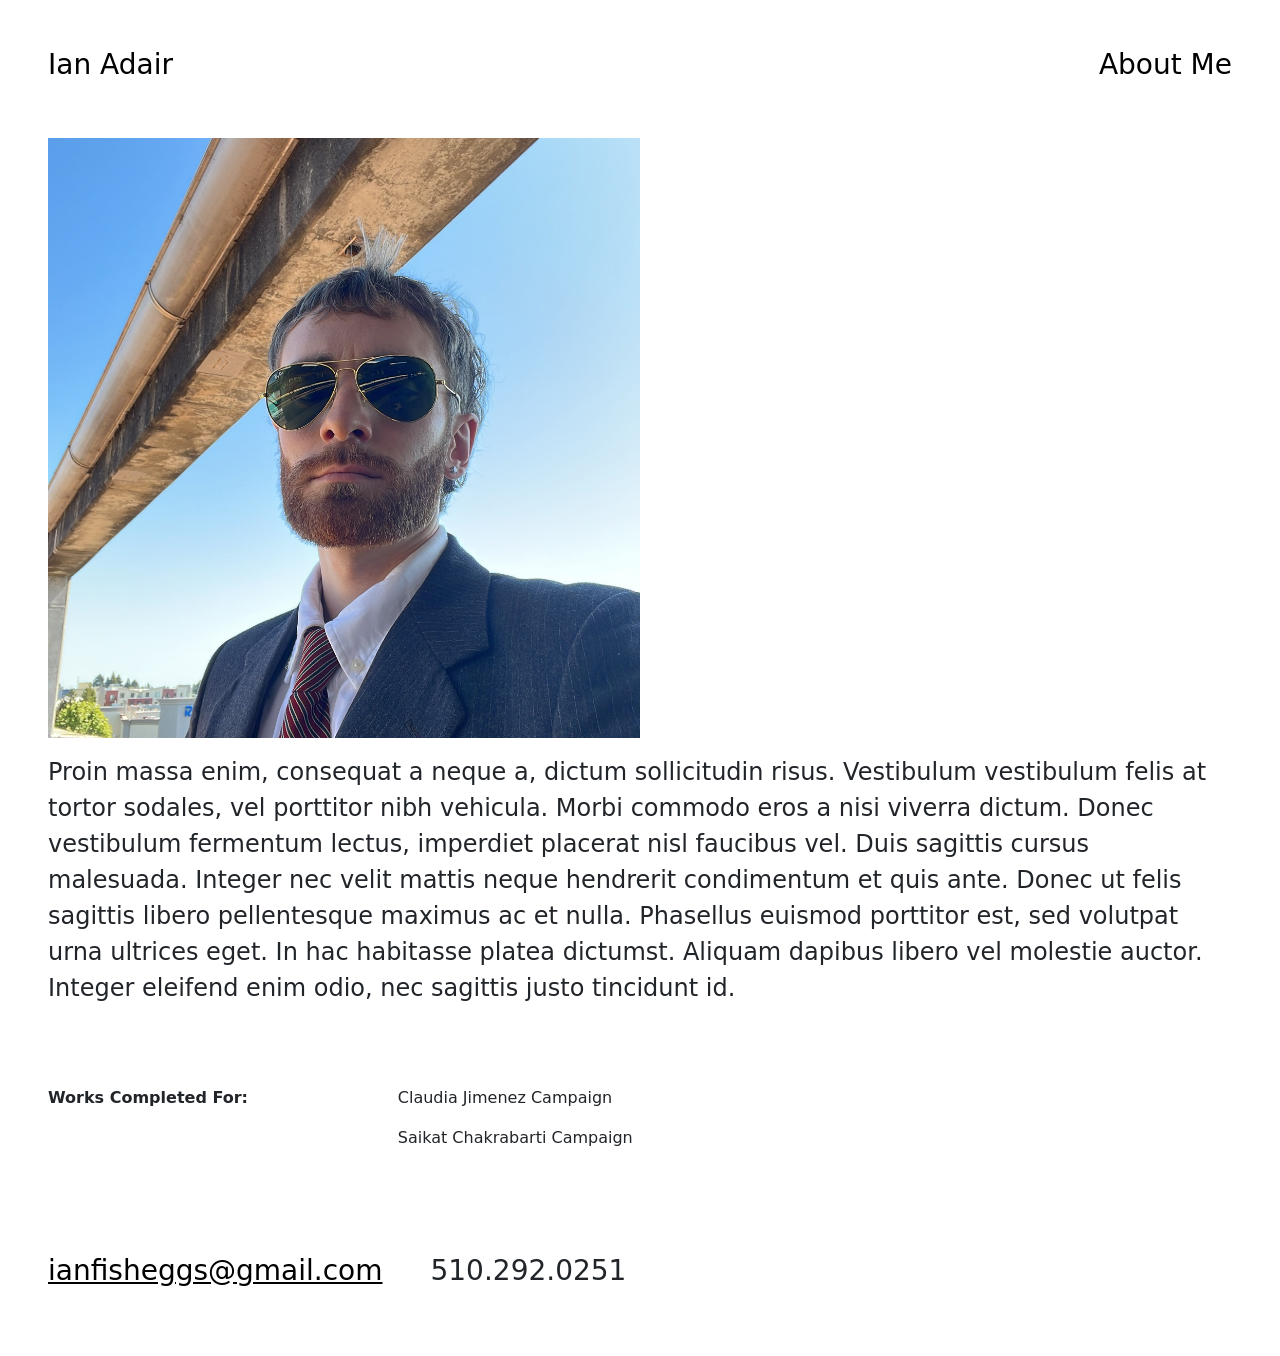
==== about-me.html @ 38aa5508 "initial commit" ====
<!DOCTYPE html>

<html lang="en">
    <head>
        <!--Site Metadata-->
		<meta name="description" 
		content=
		"
		Portfolio of Ian Adair.
		"
		/>
		<meta name="keywords" content="Ian, Adair, Portfolio, About, Me"/>
		<meta name="author" content="Ian Adair"/>
		<meta property="og:site_name" content="Ian Adair | About Me"/>
		<meta property="og:title" content="Ian Adair | About Me"/>
		<meta property="og:description" 
		content=
		"
		Portfolio of Ian Adair.
		"/>
		<meta property="og:type" content="website"/>
		<meta property="og:url" content="https://ianadair.com"/>
		<meta property="og:image" content="https://ianadair.com/assets/me.jpeg"/>
		<meta property="og:image:type" content="image/jpg"/>
		<meta property="og:image:alt" content="Ian Adair..."/>
		<meta property="og:site_name" content="Ian Adair | About Me"/>
		<meta name="twitter:title" content="Ian Adair's Portfolio"/>
		<meta name="twitter:card" content="summary_large_image"/>
		<meta name="twitter:title" content="Ian Adair | About Me"/>
		<meta name="twitter:description" 
		content=
		"
		Portfolio of Ian Adair.
		"/>
		<meta name="twitter:image" content="https://ianadair.com/assets/me.jpeg"/>
		<meta name="twitter:url" content="https://ianadair.com"/>
		<link rel="icon" href="/assets/favicon.ico">
        <!--CSS Linking-->
		<link rel="stylesheet" type="text/css" href="/css/about-me.css" />
		<title>
			Ian Adair | About Me
		</title>    
		<!--Bootstrap Imports-->
		<link href="https://cdn.jsdelivr.net/npm/bootstrap@5.3.3/dist/css/bootstrap.min.css" rel="stylesheet" integrity="sha384-QWTKZyjpPEjISv5WaRU9OFeRpok6YctnYmDr5pNlyT2bRjXh0JMhjY6hW+ALEwIH" crossorigin="anonymous">
        <!--Bootstrap Scripts-->
		<script src="https://cdn.jsdelivr.net/npm/bootstrap@5.3.3/dist/js/bootstrap.bundle.min.js" integrity="sha384-YvpcrYf0tY3lHB60NNkmXc5s9fDVZLESaAA55NDzOxhy9GkcIdslK1eN7N6jIeHz" crossorigin="anonymous"></script>
		<!--Rich Results Schema-->
		<script type="application/ld+json">
			{
				"@context": "https://schema.org",
				"@type": "ProfilePage",
				"mainEntity": {
					"@type": "Person",
					"name": "Ian Adair",
					"description": 
					"Portfolio of Ian Adair.",
					"image": "https://ianadair.com/assets/me.jpeg",
					"sameAs": [
					]
				}
			}
		</script>
    </head>
    <body class="p-5">
        <div class="h-25">
            <nav>
                <div class="d-flex w-full">
                    <h1 class="fs-3 fw-lighter"><a href="/">Ian Adair</a></h1>
                    <h1 class="fs-3 fw-lighter ms-auto"><a href="/about-me.html">About Me</a></h1>
                </div>
            </nav>
        </div>
        <div class="mt-5">
            <div class="image-container">
                <img class="w-100 h-100 object-fit-cover" src="/assets/me.jpeg" alt="Could not load..."/>
            </div>
            <div class="w-50"></div>
            <div class="py-3">
                <p class="fs-4 fw-light">
                    Proin massa enim, consequat a neque a, dictum sollicitudin risus. Vestibulum 
                    vestibulum felis at tortor sodales, vel porttitor nibh vehicula. Morbi commodo 
                    eros a nisi viverra dictum. Donec vestibulum fermentum lectus, imperdiet placerat 
                    nisl faucibus vel. Duis sagittis cursus malesuada. Integer nec velit mattis neque 
                    hendrerit condimentum et quis ante. Donec ut felis sagittis libero pellentesque maximus 
                    ac et nulla. Phasellus euismod porttitor est, sed volutpat urna ultrices eget. In hac 
                    habitasse platea dictumst. Aliquam dapibus libero vel molestie auctor. Integer eleifend 
                    enim odio, nec sagittis justo tincidunt id.
                </p>
            </div>
            <div class="mt-5 h-20 w-100 d-flex flex-row">
                <div class="w-20 fw-bold d-flex flex-column flex-grow-1 align-content-start">
                    Works Completed For:
                </div>
                <div class="w-20 d-flex flex-column flex-grow-1 gap-3">
                    <div class="flex">Claudia Jimenez Campaign</div>
                    <div class="flex">Saikat Chakrabarti Campaign</div>
                </div>
                <div class="w-20 d-flex flex-column flex-grow-1"></div>
                <div class="w-20 d-flex flex-column flex-grow-1"></div>
                <div class="w-20 d-flex flex-column flex-grow-1"></div>
            </div>
            <div class="h-20 w-100 d-flex flex-row gap-5" data-margin="10">
                <div class="flex-column">
                    <a class="text-decoration-underline fs-3 fw-lighter" href="mailto:ianfisheggs@gmail.com">
                        ianfisheggs@gmail.com
                    </a>
                </div>
                <div class="flex-column">
                    <p class="fs-3 fw-lighter">510.292.0251</p>
                </div>
            </div>
        </div>
    </body>
</html>
---- css/about-me.css ----
a {
    color: black !important;
    text-decoration: none !important;
}

.image-container {
    width: 50% !important;
    height: 600px !important;
}

div[data-margin="10"] {
    margin-top: 100px !important;
}
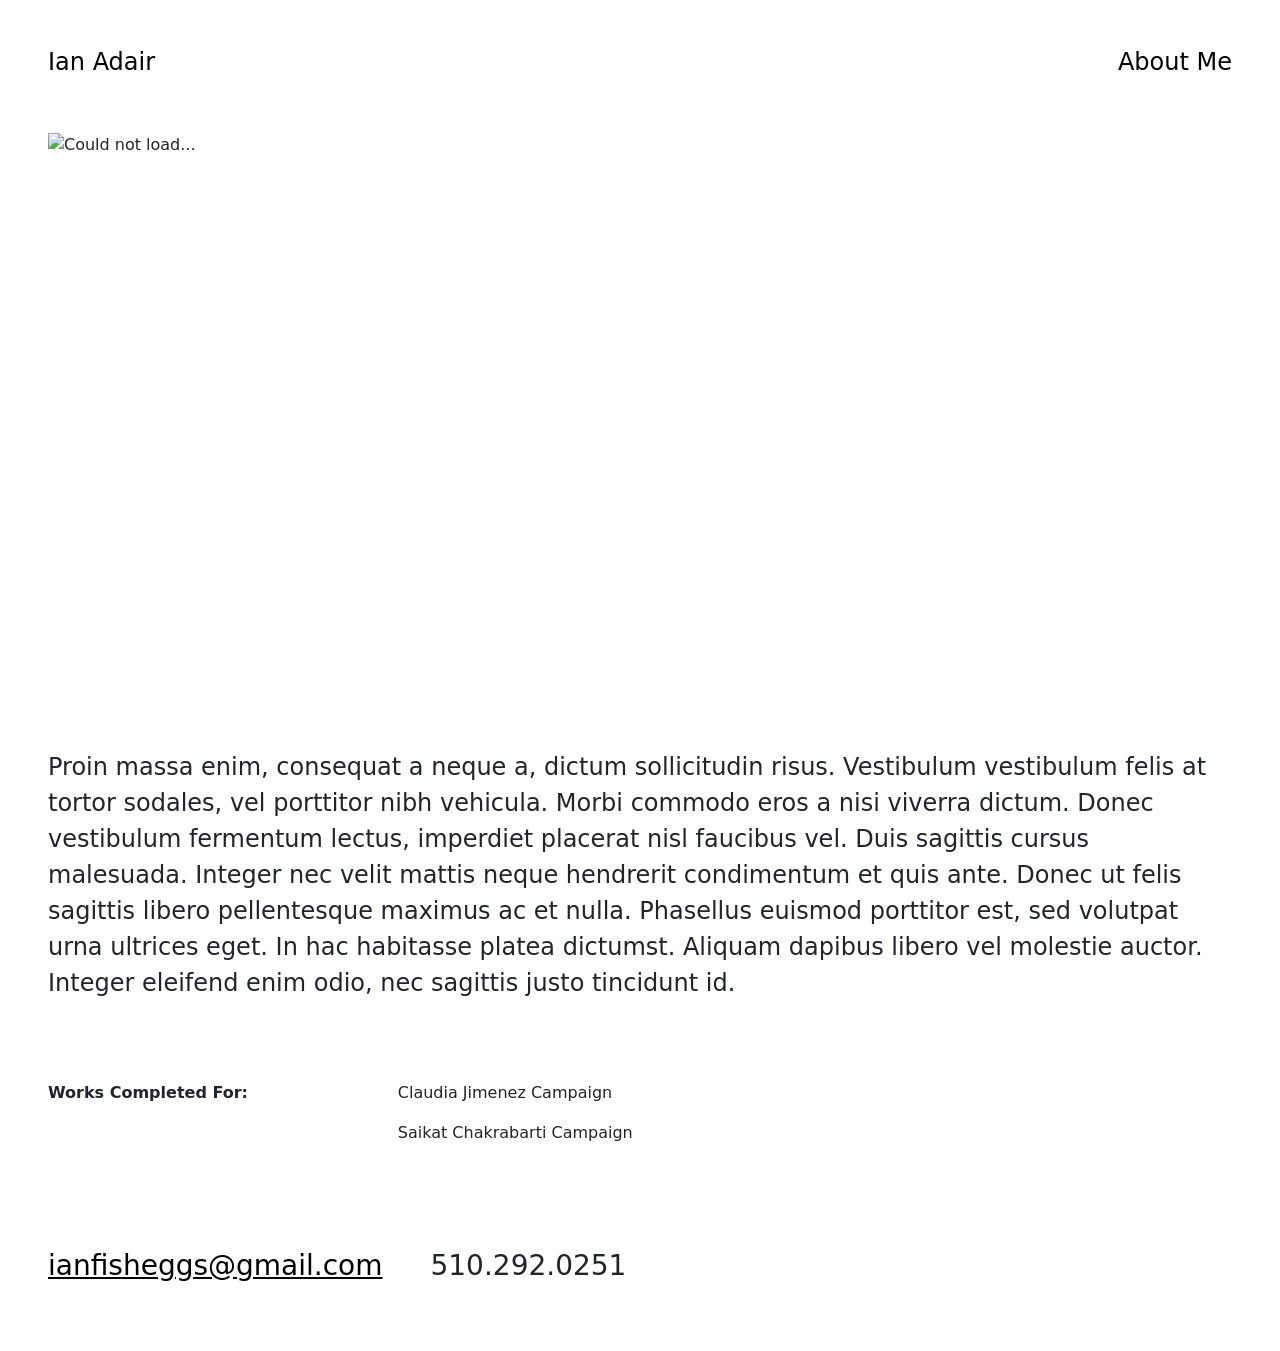
==== commit f75cd72a: "added new assets, removed stale assets, redesigned some UI and styles" ====
--- a/about-me.html
+++ b/about-me.html
@@ -62,11 +62,11 @@
 		</script>
     </head>
     <body class="p-5">
-        <div class="h-25">
+        <div class="h-25 mb-5">
             <nav>
                 <div class="d-flex w-full">
-                    <h1 class="fs-3 fw-lighter"><a href="/">Ian Adair</a></h1>
-                    <h1 class="fs-3 fw-lighter ms-auto"><a href="/about-me.html">About Me</a></h1>
+                    <h1 class="fs-4 fw-medium"><a href="/">Ian Adair</a></h1>
+                    <h1 class="fs-4 fw-medium ms-auto"><a href="/about-me.html">About Me</a></h1>
                 </div>
             </nav>
         </div>
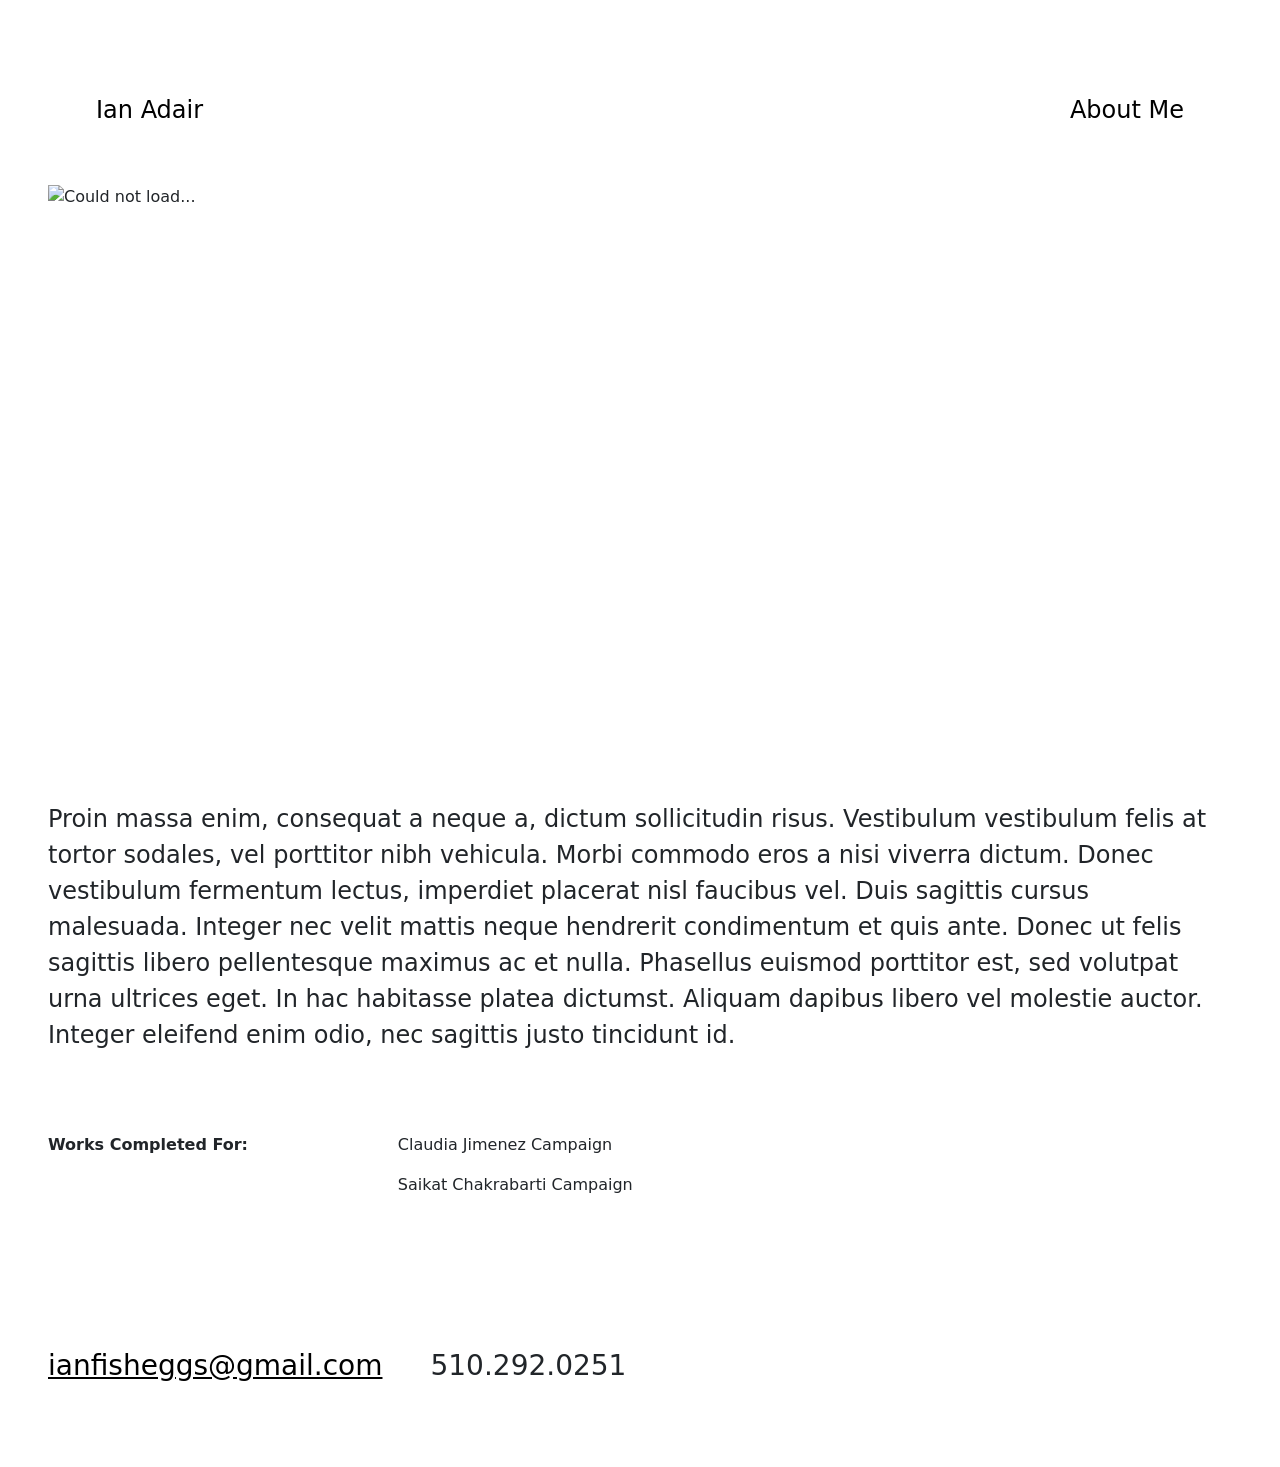
==== commit efa4d0a0: "set up image categories on separate pages, fixed some responsiveness issues" ====
--- a/about-me.html
+++ b/about-me.html
@@ -36,7 +36,7 @@
 		<meta name="twitter:url" content="https://ianadair.com"/>
 		<link rel="icon" href="/assets/favicon.ico">
         <!--CSS Linking-->
-		<link rel="stylesheet" type="text/css" href="/css/about-me.css" />
+		<link rel="stylesheet" type="text/css" href="/css/index.css" />
 		<title>
 			Ian Adair | About Me
 		</title>    
@@ -62,16 +62,18 @@
 		</script>
     </head>
     <body class="p-5">
-        <div class="h-25 mb-5">
-            <nav>
-                <div class="d-flex w-full">
-                    <h1 class="fs-4 fw-medium"><a href="/">Ian Adair</a></h1>
-                    <h1 class="fs-4 fw-medium ms-auto"><a href="/about-me.html">About Me</a></h1>
-                </div>
-            </nav>
-        </div>
+        <header>
+            <div class="h-25 mb-5 px-5 pt-5 pb-1 text-break">
+                <nav>
+                    <div class="d-flex w-full">
+                        <h1 class="fs-4 fw-medium"><a href="/">Ian Adair</a></h1>
+                        <h1 class="fs-4 fw-medium ms-auto"><a href="/about-me.html">About Me</a></h1>
+                    </div>
+                </nav>
+            </div>
+        </header>
         <div class="mt-5">
-            <div class="image-container">
+            <div class="profile-image-container">
                 <img class="w-100 h-100 object-fit-cover" src="/assets/me.jpeg" alt="Could not load..."/>
             </div>
             <div class="w-50"></div>
@@ -99,16 +101,16 @@
                 <div class="w-20 d-flex flex-column flex-grow-1"></div>
                 <div class="w-20 d-flex flex-column flex-grow-1"></div>
             </div>
-            <div class="h-20 w-100 d-flex flex-row gap-5" data-margin="10">
-                <div class="flex-column">
-                    <a class="text-decoration-underline fs-3 fw-lighter" href="mailto:ianfisheggs@gmail.com">
-                        ianfisheggs@gmail.com
-                    </a>
-                </div>
-                <div class="flex-column">
-                    <p class="fs-3 fw-lighter">510.292.0251</p>
-                </div>
-            </div>
         </div>
+        <footer>
+			<div class="pt-5 pb-3 h-20 w-100 d-flex flex-row text-break justify-content-start gap-5" data-margin="10">
+				<div class="d-flex flex-column flex-md-row gap-2 gap-lg-5">
+					<a class="text-decoration-underline fs-3 d-flex fw-lighter" href="mailto:ianfisheggs@gmail.com">
+						ianfisheggs@gmail.com
+					</a>
+					<p class="fs-3 fw-lighter d-flex">510.292.0251</p>
+				</div>
+			</div>
+        </footer>
     </body>
 </html>
--- a/css/index.css
+++ b/css/index.css
@@ -0,0 +1,134 @@
+body {
+    opacity: 0;
+    animation: fadeIn 0.5s ease 0.3s forwards;
+}
+
+.profile-image-container {
+    width: 50% !important;
+    height: 600px !important;
+}
+
+div[data-margin="10"] {
+    margin-top: 100px !important;
+}
+
+@keyframes fadeIn {
+    from { opacity: 0; }
+    to { opacity: 1; }
+}
+
+a {
+    color: black !important;
+    text-decoration: none !important;
+}
+
+.image-label {
+    margin-top: -225px;
+}
+
+@media (0px <= width <= 400px) {
+    .bg-image-wrapper {
+        width: 100% !important;
+        height: 250px !important;
+    }
+    .image-label {
+        margin-top: -100px;
+    }
+}
+
+@media (401px <= width <= 500px) {
+    .bg-image-wrapper {
+        width: 100% !important;
+        height: 300px !important;
+    }
+    .image-label {
+        margin-top: -150px;
+    }
+}
+
+@media (500px <= width <= 768px) {
+    .bg-image-wrapper {
+        width: 100% !important;
+        height: 500px !important;
+    }
+    .image-label {
+        margin-top: -250px;
+    }
+}
+
+@media (769px <= width <= 1200px) {
+    .bg-image-wrapper {
+        width: 40% !important;
+        height: 300px !important;
+    }
+    .image-label {
+        margin-top: -150;
+    }
+}
+
+@media (width >= 1200px) {
+    .bg-image-wrapper {
+        & > .image-container {
+            &[data-imgName="IAN_CONCEPT_ART_COVER"] {
+                background-image: url("/assets/concept-art/Amir1.png");
+                background-size: 100%;
+            }
+            &[data-imgName="IAN_DESIGN_COVER"] {
+                background-image: url("/assets/designs/IBEW\ LOCAL\ 6.png");
+                background-size: 100%;
+            }
+            &[data-imgName="IAN_PHOTOGRAPHY_COVER"] {
+                background-image: url("/assets/photography/GROUP_PICTURE.png");
+                background-size: 100%;
+            }
+        }
+    }
+}
+
+.bg-image-wrapper {
+    height: 450px;
+    width: 45%;
+    /* border: 1px solid black; */
+    transition: opacity 0.2s ease-in-out;
+
+    & h1 {
+        opacity: 0;
+    }
+
+    & > a.image-link > div {
+        opacity: 1;
+    }
+
+    &:hover {
+        & > a.image-link > div {
+            transition: opacity 0.2s ease-in-out;
+            opacity: 0;
+        }
+        & h1 {
+            opacity: 1;
+        }
+    }
+}
+
+.image-container {
+    width: 100% !important;
+    height: 100% !important;
+    opacity: 1;
+    background-repeat: no-repeat;
+    background-position: center;
+    background-color: rgba(254, 254, 254, 1);
+    cursor: pointer;
+
+    &[data-imgName="IAN_CONCEPT_ART_COVER"] {
+        background-image: url("/assets/concept-art/Amir1.png");
+        background-size: 100%;
+    }
+    &[data-imgName="IAN_DESIGN_COVER"] {
+        background-image: url("/assets/designs/IBEW\ LOCAL\ 6.png");
+        background-size: 100%;
+    }
+    &[data-imgName="IAN_PHOTOGRAPHY_COVER"] {
+        background-image: url("/assets/photography/GROUP_PICTURE.png");
+        background-size: 100%;
+    }
+}
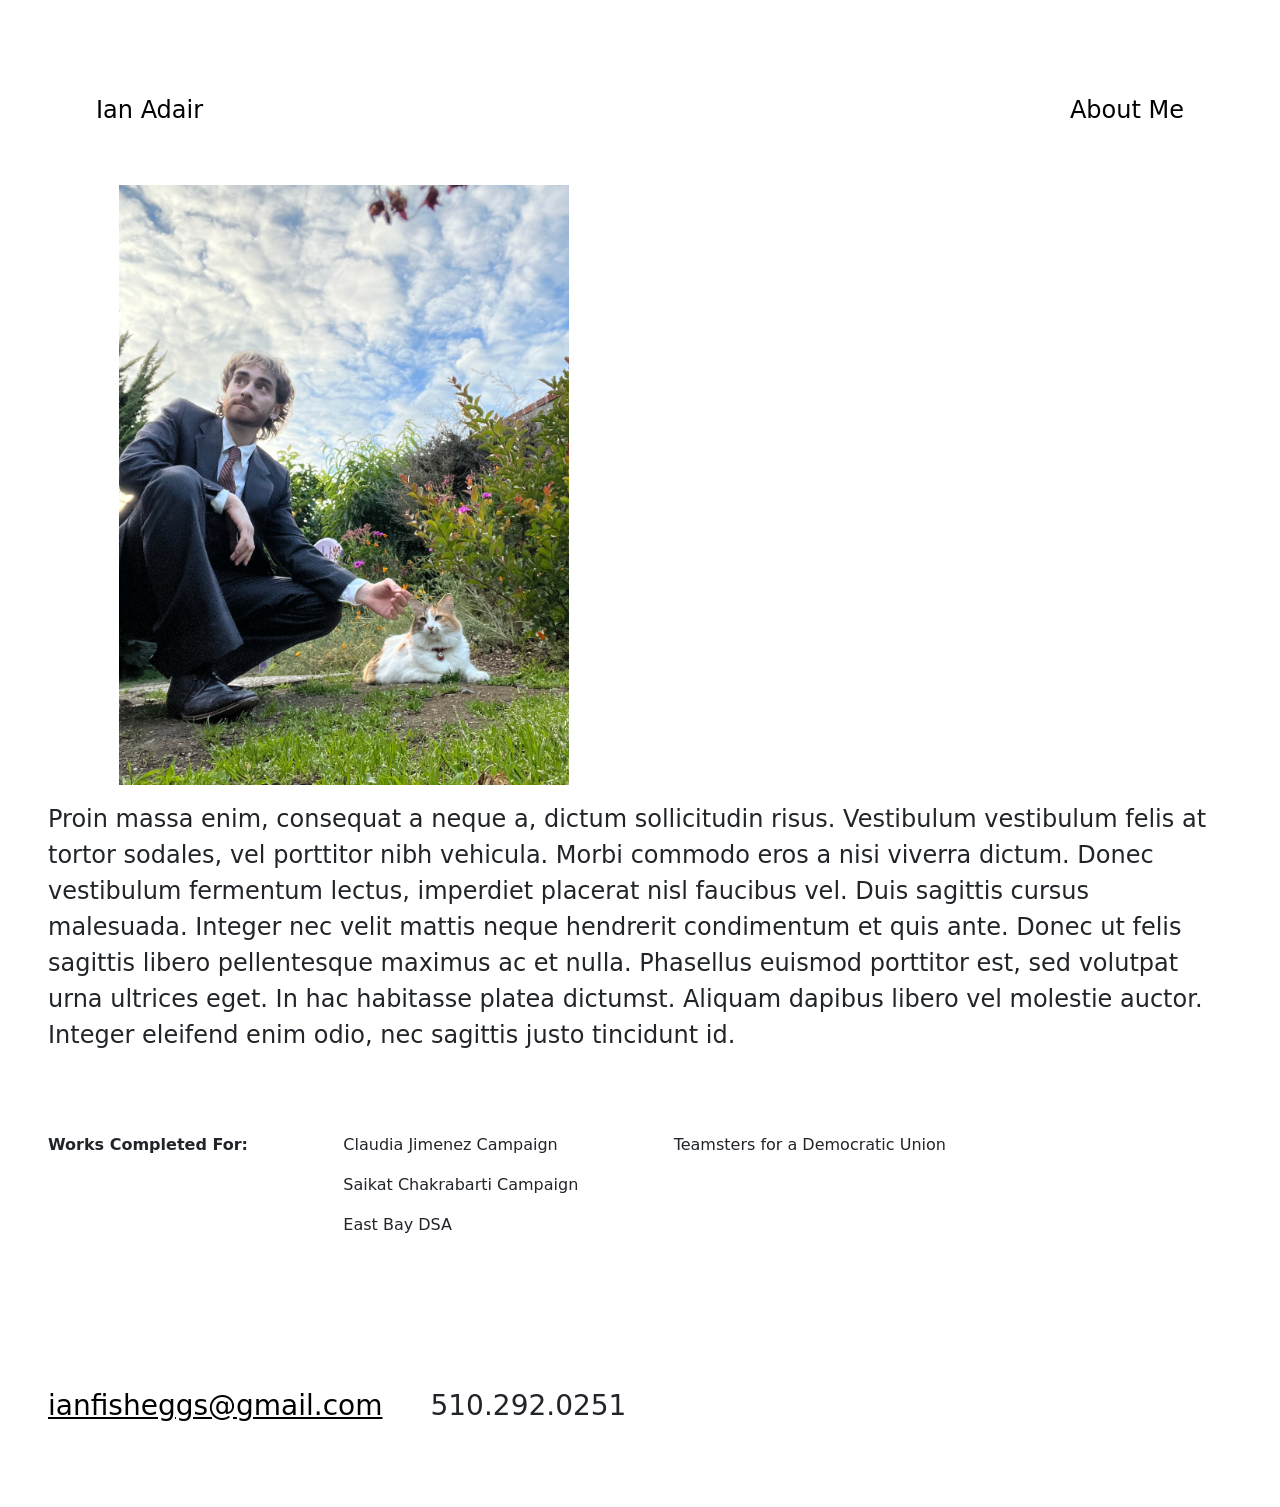
==== commit 5e2b35e4: "added selfie, updated some ui" ====
--- a/about-me.html
+++ b/about-me.html
@@ -60,6 +60,8 @@
 				}
 			}
 		</script>
+		<!--My Scripts-->
+		<script type="module" src="/js/show-on-scroll.js"></script>
     </head>
     <body class="p-5">
         <header>
@@ -74,11 +76,11 @@
         </header>
         <div class="mt-5">
             <div class="profile-image-container">
-                <img class="w-100 h-100 object-fit-cover" src="/assets/me.jpeg" alt="Could not load..."/>
+                <img class="w-100 h-100 object-fit-contain" src="/assets/me.jpeg" alt="Could not load..."/>
             </div>
             <div class="w-50"></div>
             <div class="py-3">
-                <p class="fs-4 fw-light">
+                <p class="fade-in footer-text-div fs-4 fw-light">
                     Proin massa enim, consequat a neque a, dictum sollicitudin risus. Vestibulum 
                     vestibulum felis at tortor sodales, vel porttitor nibh vehicula. Morbi commodo 
                     eros a nisi viverra dictum. Donec vestibulum fermentum lectus, imperdiet placerat 
@@ -89,21 +91,24 @@
                     enim odio, nec sagittis justo tincidunt id.
                 </p>
             </div>
-            <div class="mt-5 h-20 w-100 d-flex flex-row">
+            <div class="fade-in footer-text-div mt-5 h-20 w-100 d-flex flex-row">
                 <div class="w-20 fw-bold d-flex flex-column flex-grow-1 align-content-start">
                     Works Completed For:
                 </div>
                 <div class="w-20 d-flex flex-column flex-grow-1 gap-3">
                     <div class="flex">Claudia Jimenez Campaign</div>
                     <div class="flex">Saikat Chakrabarti Campaign</div>
+                    <div class="flex">East Bay DSA</div>
                 </div>
-                <div class="w-20 d-flex flex-column flex-grow-1"></div>
+                <div class="w-20 d-flex flex-column flex-grow-1">
+                    <div class="flex">Teamsters for a Democratic Union</div>
+				</div>
                 <div class="w-20 d-flex flex-column flex-grow-1"></div>
                 <div class="w-20 d-flex flex-column flex-grow-1"></div>
             </div>
         </div>
         <footer>
-			<div class="pt-5 pb-3 h-20 w-100 d-flex flex-row text-break justify-content-start gap-5" data-margin="10">
+			<div class="fade-in footer-text-div pt-5 pb-3 h-20 w-100 d-flex flex-row text-break justify-content-start gap-5" data-margin="10">
 				<div class="d-flex flex-column flex-md-row gap-2 gap-lg-5">
 					<a class="text-decoration-underline fs-3 d-flex fw-lighter" href="mailto:ianfisheggs@gmail.com">
 						ianfisheggs@gmail.com
--- a/css/index.css
+++ b/css/index.css
@@ -110,12 +110,16 @@
     }
 }
 
+.footer-text-div {
+    transition: opacity 1s ease-in-out;
+}
+
 .image-container {
     width: 100% !important;
     height: 100% !important;
     opacity: 1;
     background-repeat: no-repeat;
-    background-position: center;
+    background-position: start;
     background-color: rgba(254, 254, 254, 1);
     cursor: pointer;
 
